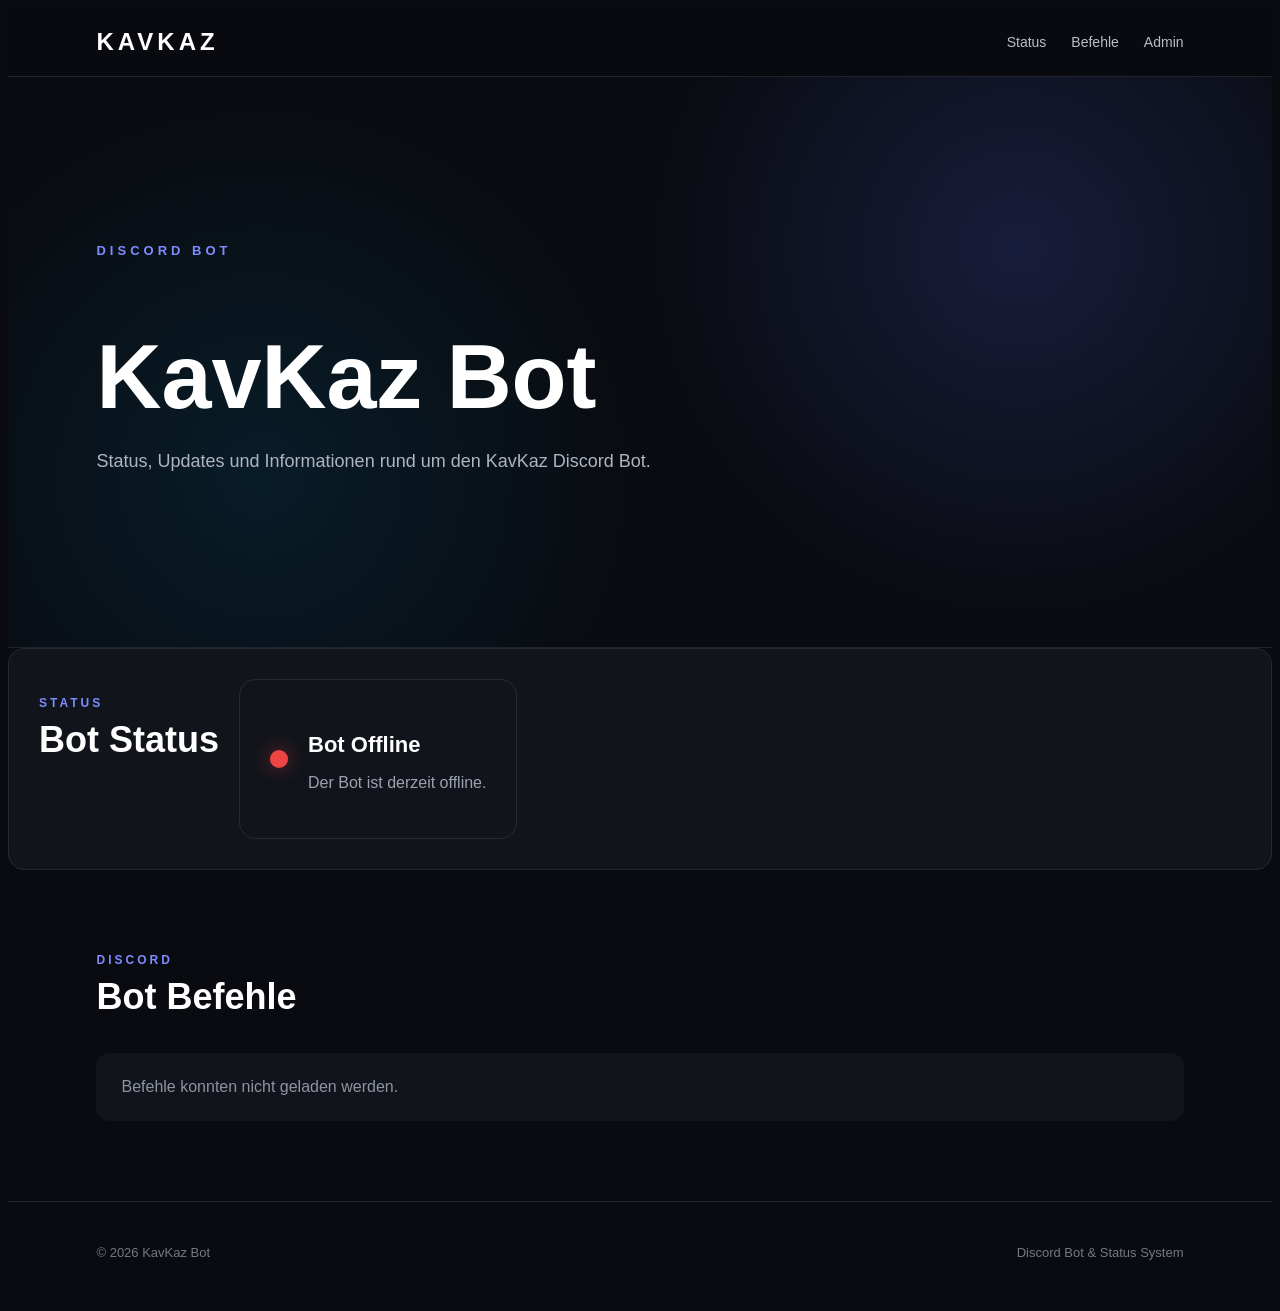
==== index.html @ d748d55e "Refactor index.html to improve structure and loading" ====
<!DOCTYPE html>
<html lang="de">

<head>

    <meta charset="UTF-8">

    <meta
        name="viewport"
        content="width=device-width, initial-scale=1.0"
    >

    <title>KavKaz Bot – Status</title>

    <link
        rel="stylesheet"
        href="style.css"
    >

</head>


<body>


<header>

    <div class="logo">
        KAVKAZ
    </div>


    <nav>

        <a href="#status">
            Status
        </a>

        <a
            href="#changelog"
            id="changelog-nav-link"
            style="display: none;"
        >
            Change Log
        </a>

        <a href="#commands">
            Befehle
        </a>

        <a href="admin.html">
            Admin
        </a>

    </nav>

</header>



<main>


    <!-- ================================= -->
    <!-- HERO -->
    <!-- ================================= -->

    <section class="hero">

        <div class="hero-content">

            <p class="small-title">
                DISCORD BOT
            </p>

            <h1>
                KavKaz Bot
            </h1>

            <p class="description">
                Status, Updates und Informationen rund um den KavKaz Discord Bot.
            </p>

        </div>

    </section>



    <!-- ================================= -->
    <!-- STATUS -->
    <!-- ================================= -->

    <section
        id="status"
        class="section"
    >

        <div class="section-title">

            <span>
                STATUS
            </span>

            <h2>
                Bot Status
            </h2>

        </div>


        <div class="status-card">

            <div
                id="status-indicator"
                class="status-indicator offline"
            ></div>


            <div>

                <h3 id="status-title">
                    Bot Offline
                </h3>

                <p id="status-text">
                    Der aktuelle Status wird geladen...
                </p>

            </div>

        </div>

    </section>



    <!-- ================================= -->
    <!-- CHANGE LOG -->
    <!-- ================================= -->

    <section
        id="changelog"
        class="section"
        style="display: none;"
    >

        <div class="section-title">

            <span>
                UPDATES
            </span>

            <h2>
                Change Log
            </h2>

        </div>


        <div
            id="changelog-list"
            class="changelog-list"
        ></div>

    </section>



    <!-- ================================= -->
    <!-- BOT BEFEHLE -->
    <!-- ================================= -->

    <section
        id="commands"
        class="section"
    >

        <div class="section-title">

            <span>
                DISCORD
            </span>

            <h2>
                Bot Befehle
            </h2>

        </div>


        <div
            id="commands-list"
            class="commands-grid"
        >

            <div class="loading">
                Befehle werden geladen...
            </div>

        </div>

    </section>


</main>



<!-- ================================= -->
<!-- FOOTER -->
<!-- ================================= -->

<footer>

    <p>
        © 2026 KavKaz Bot
    </p>

    <p>
        Discord Bot &amp; Status System
    </p>

</footer>



<script src="script.js"></script>



<script>


const COMMANDS_API =
    "https://script.google.com/macros/s/AKfycbxj4MyQARTi7sUlHtZHX8Wq6cIX19jLlh596LmJiCdBt49EYwhiG4UK1-bdIwR8ZI1s/exec";


// ========================================
// JSONP FÜR BEFEHLE
// ========================================

function loadCommandsJSONP() {

    return new Promise(
        (resolve, reject) => {

            const callbackName =
                "kavkazCommandsCallback_" +
                Date.now() +
                "_" +
                Math.random()
                    .toString(36)
                    .substring(2);


            const script =
                document.createElement(
                    "script"
                );


            let finished =
                false;


            const timeout =
                setTimeout(
                    () => {

                        if (finished) {
                            return;
                        }


                        finished =
                            true;


                        delete window[
                            callbackName
                        ];


                        script.remove();


                        reject(
                            new Error(
                                "Zeitüberschreitung beim Laden der Befehle."
                            )
                        );

                    },
                    10000
                );


            function cleanup() {

                clearTimeout(
                    timeout
                );


                delete window[
                    callbackName
                ];


                script.remove();

            }


            window[callbackName] =
                function(data) {

                    if (finished) {
                        return;
                    }


                    finished =
                        true;


                    cleanup();


                    resolve(data);

                };


            script.onerror =
                function() {

                    if (finished) {
                        return;
                    }


                    finished =
                        true;


                    cleanup();


                    reject(
                        new Error(
                            "Google Apps Script konnte nicht geladen werden."
                        )
                    );

                };


            script.src =
                COMMANDS_API +
                "?action=commands" +
                "&callback=" +
                encodeURIComponent(
                    callbackName
                ) +
                "&_=" +
                Date.now();


            document.body.appendChild(
                script
            );

        }
    );

}



// ========================================
// BOT BEFEHLE LADEN
// ========================================

async function loadCommands() {

    const container =
        document.getElementById(
            "commands-list"
        );


    if (!container) {
        return;
    }


    try {

        const data =
            await loadCommandsJSONP();


        console.log(
            "Befehle vom Server:",
            data
        );


        if (
            !data ||
            !data.success
        ) {

            throw new Error(
                data &&
                data.error
                    ? data.error
                    : "Befehle konnten nicht geladen werden."
            );

        }


        const commands =
            Array.isArray(
                data.commands
            )
                ? data.commands
                : [];


        renderCommands(
            commands
        );


    } catch (error) {

        console.error(
            "Fehler beim Laden der Befehle:",
            error
        );


        container.innerHTML = `

            <div class="loading">

                Befehle konnten nicht geladen werden.

            </div>

        `;

    }

}



// ========================================
// BEFEHLE ANZEIGEN
// ========================================

function renderCommands(commands) {

    const container =
        document.getElementById(
            "commands-list"
        );


    if (!container) {
        return;
    }


    container.innerHTML = "";


    if (commands.length === 0) {

        container.innerHTML = `

            <div class="loading">

                Aktuell sind keine Befehle eingetragen.

            </div>

        `;

        return;

    }


    commands.forEach(
        command => {

            const card =
                document.createElement(
                    "div"
                );


            card.className =
                "command-card";


            // ========================================
            // STATUS
            // ========================================

            let statusText =
                "Aktiv";

            let statusIcon =
                "🟢";

            let statusClass =
                "active";


            if (
                command.status ===
                "maintenance"
            ) {

                statusText =
                    "Wartung";

                statusIcon =
                    "🟠";

                statusClass =
                    "maintenance";

            }

            else if (
                command.status ===
                "disabled"
            ) {

                statusText =
                    "Deaktiviert";

                statusIcon =
                    "🔴";

                statusClass =
                    "disabled";

            }


            // ========================================
            // BEFEHL
            // ========================================

            const commandName =
                document.createElement(
                    "div"
                );


            commandName.className =
                "command";


            commandName.textContent =
                command.name ||
                command.command ||
                "Unbekannter Befehl";


            // ========================================
            // BESCHREIBUNG
            // ========================================

            const description =
                document.createElement(
                    "p"
                );


            description.textContent =
                command.description ||
                "Keine Beschreibung vorhanden.";


            // ========================================
            // STATUS BADGE
            // ========================================

            const status =
                document.createElement(
                    "div"
                );


            status.className =
                "command-status " +
                statusClass;


            status.textContent =
                statusIcon +
                " " +
                statusText;


            // ========================================
            // ZUSAMMENBAUEN
            // ========================================

            card.appendChild(
                commandName
            );


            card.appendChild(
                description
            );


            card.appendChild(
                status
            );


            container.appendChild(
                card
            );

        }
    );

}



// ========================================
// BEFEHLE BEIM START LADEN
// ========================================

document.addEventListener(
    "DOMContentLoaded",
    () => {

        loadCommands();

    }
);


</script>


</body>

</html>
---- style.css ----
@'
* {
    box-sizing: border-box;
    margin: 0;
    padding: 0;
}

html {
    scroll-behavior: smooth;
}

body {
    font-family: Arial, Helvetica, sans-serif;
    background: #090b10;
    color: #ffffff;
    min-height: 100vh;
}

header {
    position: sticky;
    top: 0;
    z-index: 100;
    display: flex;
    justify-content: space-between;
    align-items: center;
    padding: 20px 7%;
    background: rgba(9, 11, 16, 0.95);
    border-bottom: 1px solid #20242d;
    backdrop-filter: blur(10px);
}

.logo {
    font-size: 24px;
    font-weight: 900;
    letter-spacing: 4px;
}

nav {
    display: flex;
    gap: 25px;
}

nav a {
    color: #b8bec9;
    text-decoration: none;
    font-size: 14px;
    transition: 0.2s;
}

nav a:hover {
    color: #ffffff;
}

main {
    width: 100%;
}

.hero {
    min-height: 430px;
    display: flex;
    align-items: center;
    padding: 70px 7%;
    background:
        radial-gradient(circle at 80% 30%, rgba(91, 108, 255, 0.18), transparent 35%),
        radial-gradient(circle at 20% 70%, rgba(0, 180, 255, 0.10), transparent 35%);
    border-bottom: 1px solid #20242d;
}

.hero-content {
    max-width: 800px;
}

.small-title {
    color: #7d8cff;
    font-size: 13px;
    font-weight: bold;
    letter-spacing: 4px;
    margin-bottom: 15px;
}

h1 {
    font-size: clamp(48px, 8vw, 90px);
    line-height: 1;
    margin-bottom: 25px;
}

.description {
    color: #aeb4c0;
    font-size: 18px;
    line-height: 1.6;
    max-width: 650px;
}

.section {
    padding: 80px 7%;
    max-width: 1400px;
    margin: auto;
}

.section-title {
    margin-bottom: 35px;
}

.section-title span {
    color: #7d8cff;
    font-size: 12px;
    font-weight: bold;
    letter-spacing: 3px;
}

.section-title h2 {
    font-size: 36px;
    margin-top: 8px;
}

.status-card {
    display: flex;
    align-items: center;
    gap: 20px;
    padding: 30px;
    background: #11141b;
    border: 1px solid #252a34;
    border-radius: 16px;
}

.status-indicator {
    width: 18px;
    height: 18px;
    border-radius: 50%;
    flex-shrink: 0;
}

.status-indicator.online {
    background: #22c55e;
    box-shadow: 0 0 20px rgba(34, 197, 94, 0.6);
}

.status-indicator.maintenance {
    background: #f59e0b;
    box-shadow: 0 0 20px rgba(245, 158, 11, 0.6);
}

.status-indicator.offline {
    background: #ef4444;
    box-shadow: 0 0 20px rgba(239, 68, 68, 0.5);
}

.status-card h3 {
    font-size: 22px;
    margin-bottom: 7px;
}

.status-card p {
    color: #9ca3af;
}

.changelog-list {
    display: flex;
    flex-direction: column;
    gap: 15px;
}

.changelog-entry {
    background: #11141b;
    border: 1px solid #252a34;
    border-radius: 14px;
    padding: 25px;
}

.changelog-entry h3 {
    font-size: 20px;
    margin-bottom: 8px;
}

.changelog-entry .date {
    color: #7d8cff;
    font-size: 13px;
    margin-bottom: 12px;
}

.changelog-entry p {
    color: #b8bec9;
    line-height: 1.6;
}

.loading {
    color: #8d94a1;
    padding: 25px;
    background: #11141b;
    border-radius: 14px;
}

.commands-grid {
    display: grid;
    grid-template-columns: repeat(auto-fit, minmax(220px, 1fr));
    gap: 18px;
}

.command-card {
    background: #11141b;
    border: 1px solid #252a34;
    border-radius: 14px;
    padding: 25px;
}

.command {
    color: #ffffff;
    font-size: 18px;
    font-weight: bold;
    margin-bottom: 12px;
}

.command-card p {
    color: #969daa;
    line-height: 1.5;
}

footer {
    border-top: 1px solid #20242d;
    padding: 30px 7%;
    display: flex;
    justify-content: space-between;
    color: #737985;
    font-size: 13px;
}

@media (max-width: 700px) {
    header {
        flex-direction: column;
        gap: 18px;
    }

    nav {
        gap: 14px;
        flex-wrap: wrap;
        justify-content: center;
    }

    .hero {
        min-height: 350px;
    }

    .section {
        padding: 55px 5%;
    }

    footer {
        flex-direction: column;
        gap: 10px;
    }
}
'@ | Set-Content -Encoding UTF8 .\website\style.css
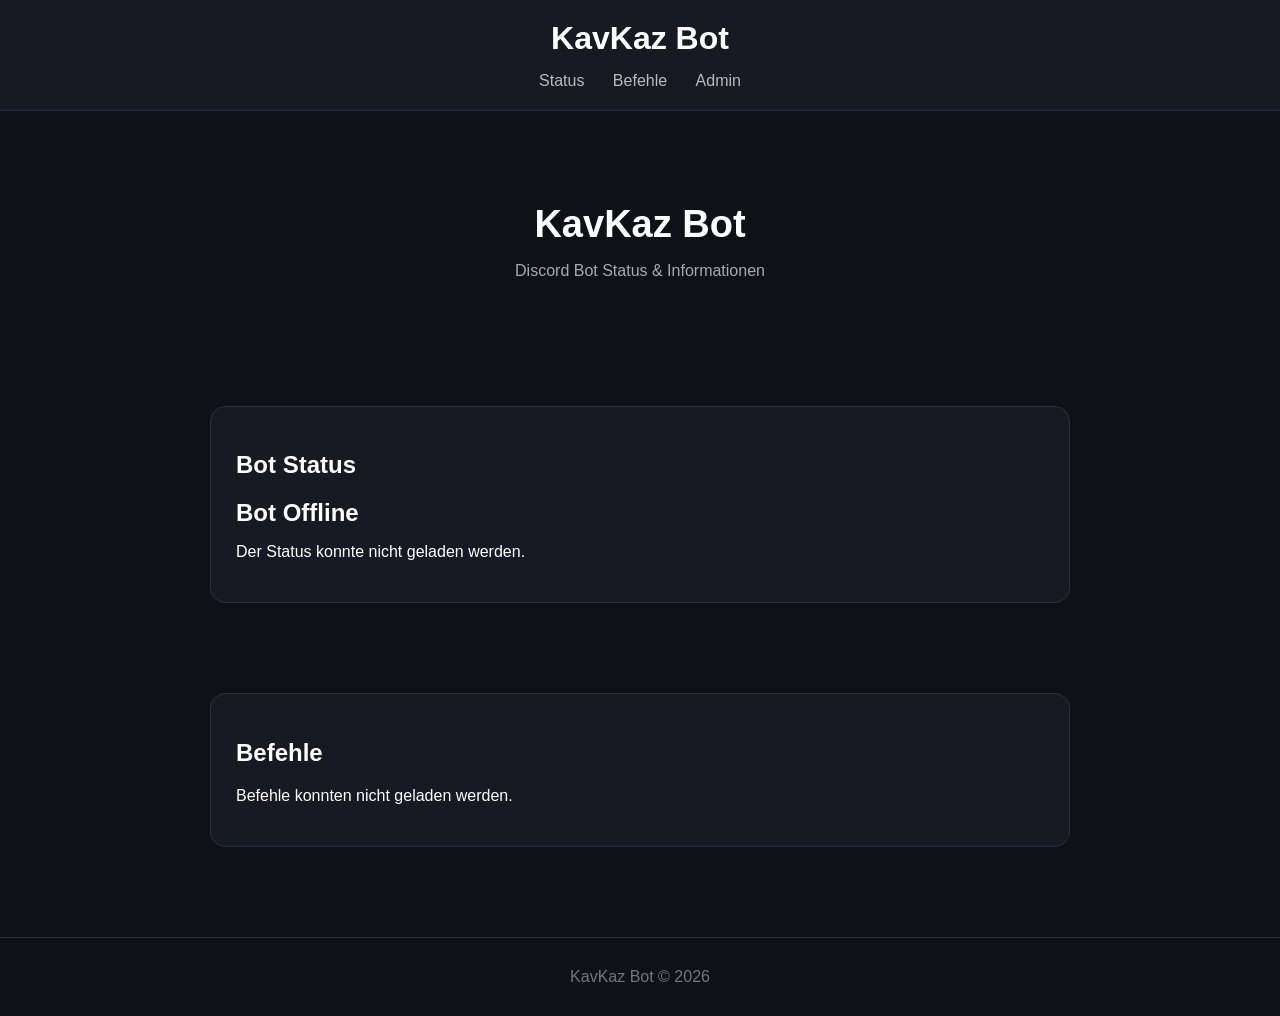
==== commit 7af9f88a: "Update index.html" ====
--- a/index.html
+++ b/index.html
@@ -2,664 +2,608 @@
 <html lang="de">
 
 <head>
-
     <meta charset="UTF-8">
-
-    <meta
-        name="viewport"
-        content="width=device-width, initial-scale=1.0"
-    >
+    <meta name="viewport" content="width=device-width, initial-scale=1.0">
 
     <title>KavKaz Bot – Status</title>
 
-    <link
-        rel="stylesheet"
-        href="style.css"
-    >
-
+    <style>
+        * {
+            box-sizing: border-box;
+        }
+
+        body {
+            margin: 0;
+            font-family: Arial, sans-serif;
+            background: #0f1117;
+            color: white;
+        }
+
+        header {
+            background: #171a23;
+            padding: 20px;
+            text-align: center;
+            border-bottom: 1px solid #2b3040;
+        }
+
+        header h1 {
+            margin: 0 0 15px;
+        }
+
+        nav a {
+            color: #bbb;
+            text-decoration: none;
+            margin: 0 12px;
+        }
+
+        nav a:hover {
+            color: white;
+        }
+
+        .hero {
+            text-align: center;
+            padding: 60px 20px;
+        }
+
+        .hero h2 {
+            font-size: 38px;
+            margin-bottom: 10px;
+        }
+
+        .hero p {
+            color: #aaa;
+        }
+
+        section {
+            max-width: 900px;
+            margin: 30px auto;
+            padding: 20px;
+        }
+
+        .card {
+            background: #171a23;
+            border: 1px solid #2b3040;
+            border-radius: 15px;
+            padding: 25px;
+            margin-bottom: 20px;
+        }
+
+        .status {
+            font-size: 24px;
+            font-weight: bold;
+        }
+
+        .online {
+            color: #4ade80;
+        }
+
+        .maintenance {
+            color: #facc15;
+        }
+
+        .offline {
+            color: #f87171;
+        }
+
+        .command-card {
+            background: #171a23;
+            border: 1px solid #2b3040;
+            border-radius: 12px;
+            padding: 20px;
+            margin-bottom: 15px;
+        }
+
+        .command-name {
+            font-size: 20px;
+            font-weight: bold;
+            color: #8b9cff;
+            margin-bottom: 8px;
+        }
+
+        .command-description {
+            color: #bbb;
+            margin-bottom: 10px;
+        }
+
+        .badge {
+            display: inline-block;
+            padding: 5px 10px;
+            border-radius: 20px;
+            font-size: 12px;
+            background: #1f8f4d;
+        }
+
+        .badge.inactive {
+            background: #8f2f2f;
+        }
+
+        footer {
+            text-align: center;
+            padding: 30px;
+            color: #777;
+            border-top: 1px solid #2b3040;
+            margin-top: 50px;
+        }
+
+        .hidden {
+            display: none;
+        }
+    </style>
 </head>
 
-
 <body>
 
-
 <header>
-
-    <div class="logo">
-        KAVKAZ
+    <h1>KavKaz Bot</h1>
+
+    <nav>
+        <a href="#status">Status</a>
+        <a href="#changelog" id="changelogNav" class="hidden">Change Log</a>
+        <a href="#commands">Befehle</a>
+        <a href="admin.html">Admin</a>
+    </nav>
+</header>
+
+
+<div class="hero">
+    <h2>KavKaz Bot</h2>
+    <p>Discord Bot Status & Informationen</p>
+</div>
+
+
+<section id="status">
+    <div class="card">
+        <h2>Bot Status</h2>
+
+        <div id="statusTitle" class="status">
+            Wird geladen...
+        </div>
+
+        <p id="statusText">
+            Bitte warten...
+        </p>
     </div>
-
-
-    <nav>
-
-        <a href="#status">
-            Status
-        </a>
-
-        <a
-            href="#changelog"
-            id="changelog-nav-link"
-            style="display: none;"
-        >
-            Change Log
-        </a>
-
-        <a href="#commands">
-            Befehle
-        </a>
-
-        <a href="admin.html">
-            Admin
-        </a>
-
-    </nav>
-
-</header>
-
-
-
-<main>
-
-
-    <!-- ================================= -->
-    <!-- HERO -->
-    <!-- ================================= -->
-
-    <section class="hero">
-
-        <div class="hero-content">
-
-            <p class="small-title">
-                DISCORD BOT
-            </p>
-
-            <h1>
-                KavKaz Bot
-            </h1>
-
-            <p class="description">
-                Status, Updates und Informationen rund um den KavKaz Discord Bot.
-            </p>
-
+</section>
+
+
+<section id="changelog" class="hidden">
+
+    <div class="card">
+
+        <h2>Change Log</h2>
+
+        <h3 id="changelogTitle"></h3>
+
+        <p id="changelogText"></p>
+
+        <small id="changelogDate"></small>
+
+    </div>
+
+</section>
+
+
+<section id="commands">
+
+    <div class="card">
+
+        <h2>Befehle</h2>
+
+        <div id="commandsList">
+            <p>Befehle werden geladen...</p>
         </div>
 
-    </section>
-
-
-
-    <!-- ================================= -->
-    <!-- STATUS -->
-    <!-- ================================= -->
-
-    <section
-        id="status"
-        class="section"
-    >
-
-        <div class="section-title">
-
-            <span>
-                STATUS
-            </span>
-
-            <h2>
-                Bot Status
-            </h2>
-
-        </div>
-
-
-        <div class="status-card">
-
-            <div
-                id="status-indicator"
-                class="status-indicator offline"
-            ></div>
-
-
-            <div>
-
-                <h3 id="status-title">
-                    Bot Offline
-                </h3>
-
-                <p id="status-text">
-                    Der aktuelle Status wird geladen...
-                </p>
-
-            </div>
-
-        </div>
-
-    </section>
-
-
-
-    <!-- ================================= -->
-    <!-- CHANGE LOG -->
-    <!-- ================================= -->
-
-    <section
-        id="changelog"
-        class="section"
-        style="display: none;"
-    >
-
-        <div class="section-title">
-
-            <span>
-                UPDATES
-            </span>
-
-            <h2>
-                Change Log
-            </h2>
-
-        </div>
-
-
-        <div
-            id="changelog-list"
-            class="changelog-list"
-        ></div>
-
-    </section>
-
-
-
-    <!-- ================================= -->
-    <!-- BOT BEFEHLE -->
-    <!-- ================================= -->
-
-    <section
-        id="commands"
-        class="section"
-    >
-
-        <div class="section-title">
-
-            <span>
-                DISCORD
-            </span>
-
-            <h2>
-                Bot Befehle
-            </h2>
-
-        </div>
-
-
-        <div
-            id="commands-list"
-            class="commands-grid"
-        >
-
-            <div class="loading">
-                Befehle werden geladen...
-            </div>
-
-        </div>
-
-    </section>
-
-
-</main>
-
-
-
-<!-- ================================= -->
-<!-- FOOTER -->
-<!-- ================================= -->
+    </div>
+
+</section>
+
 
 <footer>
-
-    <p>
-        © 2026 KavKaz Bot
-    </p>
-
-    <p>
-        Discord Bot &amp; Status System
-    </p>
-
+    KavKaz Bot © 2026
 </footer>
 
 
-
-<script src="script.js"></script>
-
-
-
 <script>
 
-
-const COMMANDS_API =
-    "https://script.google.com/macros/s/AKfycbxj4MyQARTi7sUlHtZHX8Wq6cIX19jLlh596LmJiCdBt49EYwhiG4UK1-bdIwR8ZI1s/exec";
-
-
-// ========================================
-// JSONP FÜR BEFEHLE
-// ========================================
-
-function loadCommandsJSONP() {
-
-    return new Promise(
-        (resolve, reject) => {
-
-            const callbackName =
-                "kavkazCommandsCallback_" +
-                Date.now() +
-                "_" +
-                Math.random()
-                    .toString(36)
-                    .substring(2);
-
-
-            const script =
-                document.createElement(
-                    "script"
+const API_URL =
+    "https://script.google.com/macros/s/AKfycbxj4MyQARTi7sUlHtZHX8Wq6cIX19jJlh596LmJiCdBt49EYwhiG4UK1-bdIwR8ZI1s/exec";
+
+
+/* =========================
+   JSONP
+========================= */
+
+function loadJSONP(action) {
+
+    return new Promise((resolve, reject) => {
+
+        const callbackName =
+            "kavkazCallback_" +
+            Date.now() +
+            "_" +
+            Math.floor(Math.random() * 100000);
+
+        const script =
+            document.createElement("script");
+
+        const timeout =
+            setTimeout(() => {
+
+                cleanup();
+
+                reject(
+                    new Error("Zeitüberschreitung")
                 );
 
-
-            let finished =
-                false;
-
-
-            const timeout =
-                setTimeout(
-                    () => {
-
-                        if (finished) {
-                            return;
-                        }
-
-
-                        finished =
-                            true;
-
-
-                        delete window[
-                            callbackName
-                        ];
-
-
-                        script.remove();
-
-
-                        reject(
-                            new Error(
-                                "Zeitüberschreitung beim Laden der Befehle."
-                            )
-                        );
-
-                    },
-                    10000
-                );
-
-
-            function cleanup() {
-
-                clearTimeout(
-                    timeout
-                );
-
-
-                delete window[
-                    callbackName
-                ];
-
-
-                script.remove();
-
+            }, 10000);
+
+
+        function cleanup() {
+
+            clearTimeout(timeout);
+
+            if (script.parentNode) {
+                script.parentNode.removeChild(script);
             }
 
-
-            window[callbackName] =
-                function(data) {
-
-                    if (finished) {
-                        return;
-                    }
-
-
-                    finished =
-                        true;
-
-
-                    cleanup();
-
-
-                    resolve(data);
-
-                };
-
-
-            script.onerror =
-                function() {
-
-                    if (finished) {
-                        return;
-                    }
-
-
-                    finished =
-                        true;
-
-
-                    cleanup();
-
-
-                    reject(
-                        new Error(
-                            "Google Apps Script konnte nicht geladen werden."
-                        )
-                    );
-
-                };
-
-
-            script.src =
-                COMMANDS_API +
-                "?action=commands" +
-                "&callback=" +
-                encodeURIComponent(
-                    callbackName
-                ) +
-                "&_=" +
-                Date.now();
-
-
-            document.body.appendChild(
-                script
+            delete window[callbackName];
+        }
+
+
+        window[callbackName] = function(data) {
+
+            cleanup();
+
+            resolve(data);
+
+        };
+
+
+        script.onerror = function() {
+
+            cleanup();
+
+            reject(
+                new Error("API konnte nicht geladen werden")
             );
 
-        }
-    );
+        };
+
+
+        script.src =
+            API_URL +
+            "?action=" +
+            encodeURIComponent(action) +
+            "&callback=" +
+            encodeURIComponent(callbackName) +
+            "&_=" +
+            Date.now();
+
+
+        document.body.appendChild(script);
+
+    });
 
 }
 
 
-
-// ========================================
-// BOT BEFEHLE LADEN
-// ========================================
+/* =========================
+   STATUS
+========================= */
+
+async function loadStatus() {
+
+    try {
+
+        const data =
+            await loadJSONP("status");
+
+
+        if (!data || !data.success) {
+
+            throw new Error(
+                data?.error || "Status konnte nicht geladen werden."
+            );
+
+        }
+
+
+        const status =
+            data.status || "offline";
+
+
+        const title =
+            data.title || "Bot Offline";
+
+
+        const text =
+            data.text ||
+            "Der Bot ist derzeit offline.";
+
+
+        const titleElement =
+            document.getElementById("statusTitle");
+
+        const textElement =
+            document.getElementById("statusText");
+
+
+        titleElement.textContent =
+            title;
+
+        textElement.textContent =
+            text;
+
+
+        titleElement.className =
+            "status " + status;
+
+
+    } catch (error) {
+
+        console.error(
+            "Status Fehler:",
+            error
+        );
+
+        document.getElementById(
+            "statusTitle"
+        ).textContent =
+            "Bot Offline";
+
+
+        document.getElementById(
+            "statusText"
+        ).textContent =
+            "Der Status konnte nicht geladen werden.";
+
+    }
+
+}
+
+
+/* =========================
+   CHANGE LOG
+========================= */
+
+async function loadChangelog() {
+
+    try {
+
+        const data =
+            await loadJSONP("changelog");
+
+
+        if (!data || !data.success) {
+            return;
+        }
+
+
+        const changelog =
+            data.changelog;
+
+
+        if (
+            !changelog ||
+            !changelog.text ||
+            !changelog.text.trim()
+        ) {
+
+            document
+                .getElementById("changelog")
+                .classList.add("hidden");
+
+            document
+                .getElementById("changelogNav")
+                .classList.add("hidden");
+
+            return;
+
+        }
+
+
+        document
+            .getElementById("changelog")
+            .classList.remove("hidden");
+
+
+        document
+            .getElementById("changelogNav")
+            .classList.remove("hidden");
+
+
+        document
+            .getElementById("changelogTitle")
+            .textContent =
+            changelog.title || "Neue Änderung";
+
+
+        document
+            .getElementById("changelogText")
+            .textContent =
+            changelog.text;
+
+
+        document
+            .getElementById("changelogDate")
+            .textContent =
+            changelog.date || "";
+
+    } catch (error) {
+
+        console.error(
+            "Change Log Fehler:",
+            error
+        );
+
+    }
+
+}
+
+
+/* =========================
+   BEFEHLE
+========================= */
 
 async function loadCommands() {
 
     const container =
-        document.getElementById(
-            "commands-list"
-        );
-
-
-    if (!container) {
-        return;
-    }
+        document.getElementById("commandsList");
 
 
     try {
 
         const data =
-            await loadCommandsJSONP();
+            await loadJSONP("commands");
 
 
         console.log(
-            "Befehle vom Server:",
+            "Commands API:",
             data
         );
 
 
-        if (
-            !data ||
-            !data.success
-        ) {
+        if (!data || !data.success) {
 
             throw new Error(
-                data &&
-                data.error
-                    ? data.error
-                    : "Befehle konnten nicht geladen werden."
+                data?.error ||
+                "Befehle konnten nicht geladen werden."
             );
 
         }
 
 
         const commands =
-            Array.isArray(
-                data.commands
-            )
+            Array.isArray(data.commands)
                 ? data.commands
                 : [];
 
 
-        renderCommands(
-            commands
-        );
-
-
-    } catch (error) {
-
-        console.error(
-            "Fehler beim Laden der Befehle:",
-            error
-        );
-
-
-        container.innerHTML = `
-
-            <div class="loading">
-
-                Befehle konnten nicht geladen werden.
-
-            </div>
-
-        `;
-
-    }
-
-}
-
-
-
-// ========================================
-// BEFEHLE ANZEIGEN
-// ========================================
-
-function renderCommands(commands) {
-
-    const container =
-        document.getElementById(
-            "commands-list"
-        );
-
-
-    if (!container) {
-        return;
-    }
-
-
-    container.innerHTML = "";
-
-
-    if (commands.length === 0) {
-
-        container.innerHTML = `
-
-            <div class="loading">
-
-                Aktuell sind keine Befehle eingetragen.
-
-            </div>
-
-        `;
-
-        return;
-
-    }
-
-
-    commands.forEach(
-        command => {
+        container.innerHTML = "";
+
+
+        if (commands.length === 0) {
+
+            container.innerHTML =
+                "<p>Aktuell sind keine Befehle eingetragen.</p>";
+
+            return;
+
+        }
+
+
+        commands.forEach(command => {
 
             const card =
-                document.createElement(
-                    "div"
-                );
-
+                document.createElement("div");
 
             card.className =
                 "command-card";
 
 
-            // ========================================
-            // STATUS
-            // ========================================
-
-            let statusText =
-                "Aktiv";
-
-            let statusIcon =
-                "🟢";
-
-            let statusClass =
-                "active";
-
-
-            if (
-                command.status ===
-                "maintenance"
-            ) {
-
-                statusText =
-                    "Wartung";
-
-                statusIcon =
-                    "🟠";
-
-                statusClass =
-                    "maintenance";
-
-            }
-
-            else if (
-                command.status ===
-                "disabled"
-            ) {
-
-                statusText =
-                    "Deaktiviert";
-
-                statusIcon =
-                    "🔴";
-
-                statusClass =
-                    "disabled";
-
-            }
-
-
-            // ========================================
-            // BEFEHL
-            // ========================================
-
-            const commandName =
-                document.createElement(
-                    "div"
-                );
-
-
-            commandName.className =
-                "command";
-
-
-            commandName.textContent =
+            const name =
                 command.name ||
                 command.command ||
                 "Unbekannter Befehl";
 
 
-            // ========================================
-            // BESCHREIBUNG
-            // ========================================
-
             const description =
-                document.createElement(
-                    "p"
-                );
-
-
-            description.textContent =
                 command.description ||
                 "Keine Beschreibung vorhanden.";
 
 
-            // ========================================
-            // STATUS BADGE
-            // ========================================
-
             const status =
-                document.createElement(
-                    "div"
-                );
-
-
-            status.className =
-                "command-status " +
-                statusClass;
-
-
-            status.textContent =
-                statusIcon +
-                " " +
-                statusText;
-
-
-            // ========================================
-            // ZUSAMMENBAUEN
-            // ========================================
-
-            card.appendChild(
-                commandName
-            );
-
-
-            card.appendChild(
-                description
-            );
-
-
-            card.appendChild(
-                status
-            );
-
-
-            container.appendChild(
-                card
-            );
-
-        }
-    );
+                command.status ||
+                "active";
+
+
+            card.innerHTML = `
+
+                <div class="command-name">
+                    ${escapeHTML(name)}
+                </div>
+
+                <div class="command-description">
+                    ${escapeHTML(description)}
+                </div>
+
+                <span class="badge ${
+                    status === "active"
+                        ? ""
+                        : "inactive"
+                }">
+
+                    ${
+                        status === "active"
+                            ? "Aktiv"
+                            : "Inaktiv"
+                    }
+
+                </span>
+
+            `;
+
+
+            container.appendChild(card);
+
+        });
+
+
+    } catch (error) {
+
+        console.error(
+            "Befehle Fehler:",
+            error
+        );
+
+
+        container.innerHTML =
+            "<p>Befehle konnten nicht geladen werden.</p>";
+
+    }
 
 }
 
 
-
-// ========================================
-// BEFEHLE BEIM START LADEN
-// ========================================
+/* =========================
+   HTML SICHERHEIT
+========================= */
+
+function escapeHTML(value) {
+
+    return String(value)
+
+        .replace(/&/g, "&amp;")
+
+        .replace(/</g, "&lt;")
+
+        .replace(/>/g, "&gt;")
+
+        .replace(/"/g, "&quot;")
+
+        .replace(/'/g, "&#039;");
+
+}
+
+
+/* =========================
+   START
+========================= */
 
 document.addEventListener(
     "DOMContentLoaded",
-    () => {
+    function() {
+
+        loadStatus();
+
+        loadChangelog();
 
         loadCommands();
 
     }
 );
 
-
 </script>
 
-
 </body>
-
 </html>
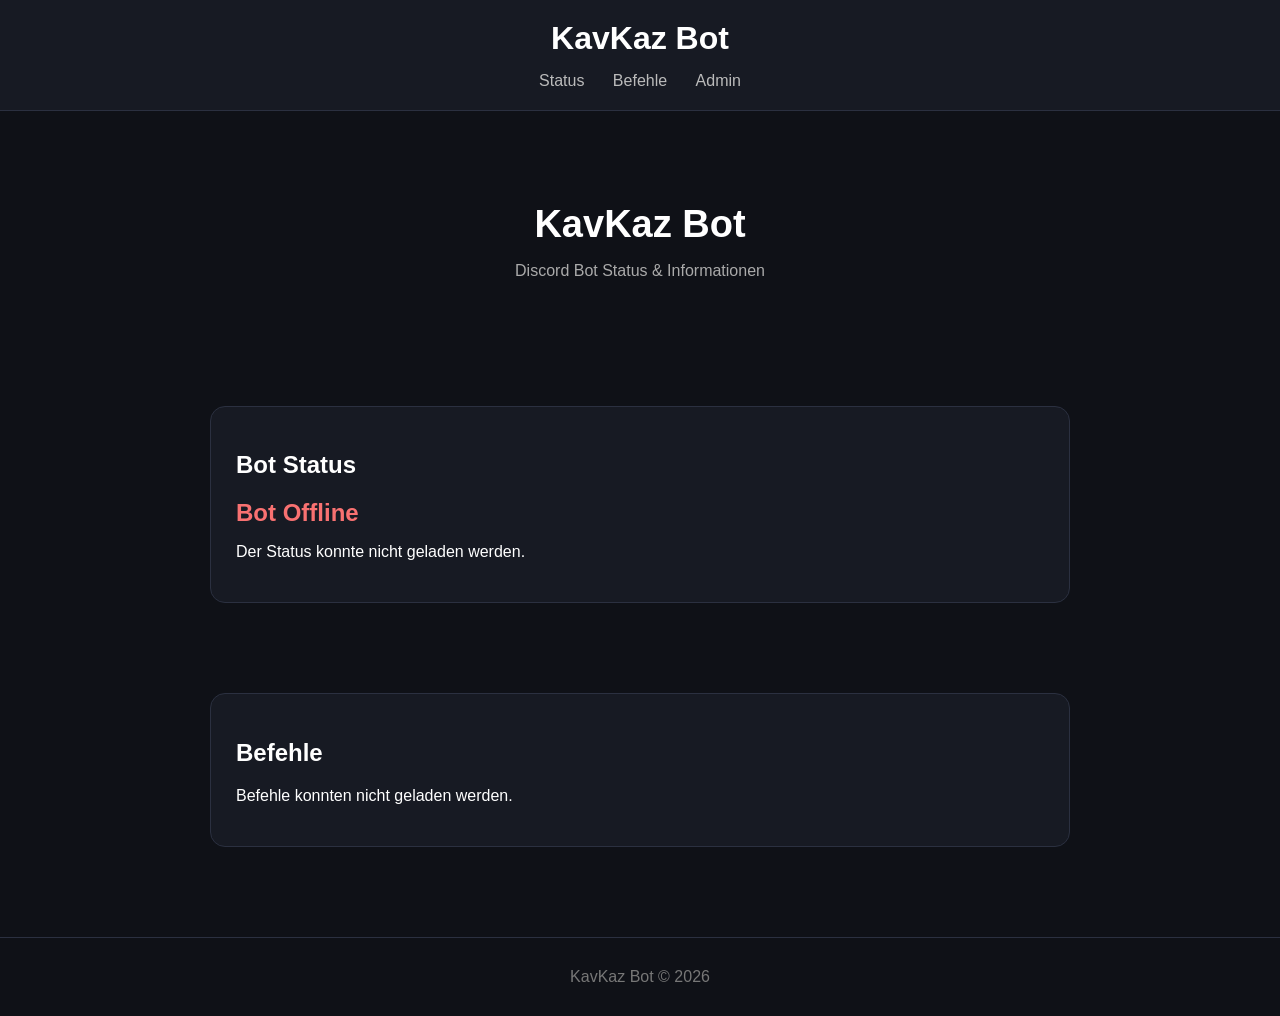
==== commit b164644c: "Fix HTML encoding issues in index.html" ====
--- a/index.html
+++ b/index.html
@@ -73,7 +73,8 @@
             font-weight: bold;
         }
 
-        .online {
+        .online,
+        .active {
             color: #4ade80;
         }
 
@@ -115,6 +116,10 @@
 
         .badge.inactive {
             background: #8f2f2f;
+        }
+
+        .badge.development {
+            background: #b8860b;
         }
 
         footer {
@@ -144,12 +149,10 @@
     </nav>
 </header>
 
-
 <div class="hero">
     <h2>KavKaz Bot</h2>
     <p>Discord Bot Status & Informationen</p>
 </div>
-
 
 <section id="status">
     <div class="card">
@@ -165,7 +168,6 @@
     </div>
 </section>
 
-
 <section id="changelog" class="hidden">
 
     <div class="card">
@@ -181,7 +183,6 @@
     </div>
 
 </section>
-
 
 <section id="commands">
 
@@ -197,16 +198,14 @@
 
 </section>
 
-
 <footer>
     KavKaz Bot © 2026
 </footer>
 
-
 <script>
 
 const API_URL =
-    "https://script.google.com/macros/s/AKfycbxj4MyQARTi7sUlHtZHX8Wq6cIX19jJlh596LmJiCdBt49EYwhiG4UK1-bdIwR8ZI1s/exec";
+    "https://script.google.com/macros/s/AKfycbxah6ugNeCZn1Vy2wt5tmFIGGQhQbFMJk20pSaP_8RGBpyEzp8IwAfVRkFZQBig9FrI/exec";
 
 
 /* =========================
@@ -335,8 +334,35 @@
             text;
 
 
-        titleElement.className =
-            "status " + status;
+        /*
+           Statusfarbe bestimmen
+        */
+
+        const titleLower =
+            title.toLowerCase();
+
+
+        if (titleLower.includes("online")) {
+
+            titleElement.className =
+                "status active";
+
+        } else if (
+            titleLower.includes("wartung") ||
+            titleLower.includes("entwicklung") ||
+            status === "maintenance" ||
+            status === "wartung"
+        ) {
+
+            titleElement.className =
+                "status maintenance";
+
+        } else {
+
+            titleElement.className =
+                "status offline";
+
+        }
 
 
     } catch (error) {
@@ -350,6 +376,12 @@
             "statusTitle"
         ).textContent =
             "Bot Offline";
+
+
+        document.getElementById(
+            "statusTitle"
+        ).className =
+            "status offline";
 
 
         document.getElementById(
@@ -517,6 +549,25 @@
                 "active";
 
 
+            let statusText = "Aktiv";
+            let badgeClass = "";
+
+            if (
+                status === "development" ||
+                status === "wartung"
+            ) {
+
+                statusText = "Entwicklung";
+                badgeClass = "development";
+
+            } else if (status !== "active") {
+
+                statusText = "Inaktiv";
+                badgeClass = "inactive";
+
+            }
+
+
             card.innerHTML = `
 
                 <div class="command-name">
@@ -527,18 +578,8 @@
                     ${escapeHTML(description)}
                 </div>
 
-                <span class="badge ${
-                    status === "active"
-                        ? ""
-                        : "inactive"
-                }">
-
-                    ${
-                        status === "active"
-                            ? "Aktiv"
-                            : "Inaktiv"
-                    }
-
+                <span class="badge ${badgeClass}">
+                    ${statusText}
                 </span>
 
             `;
